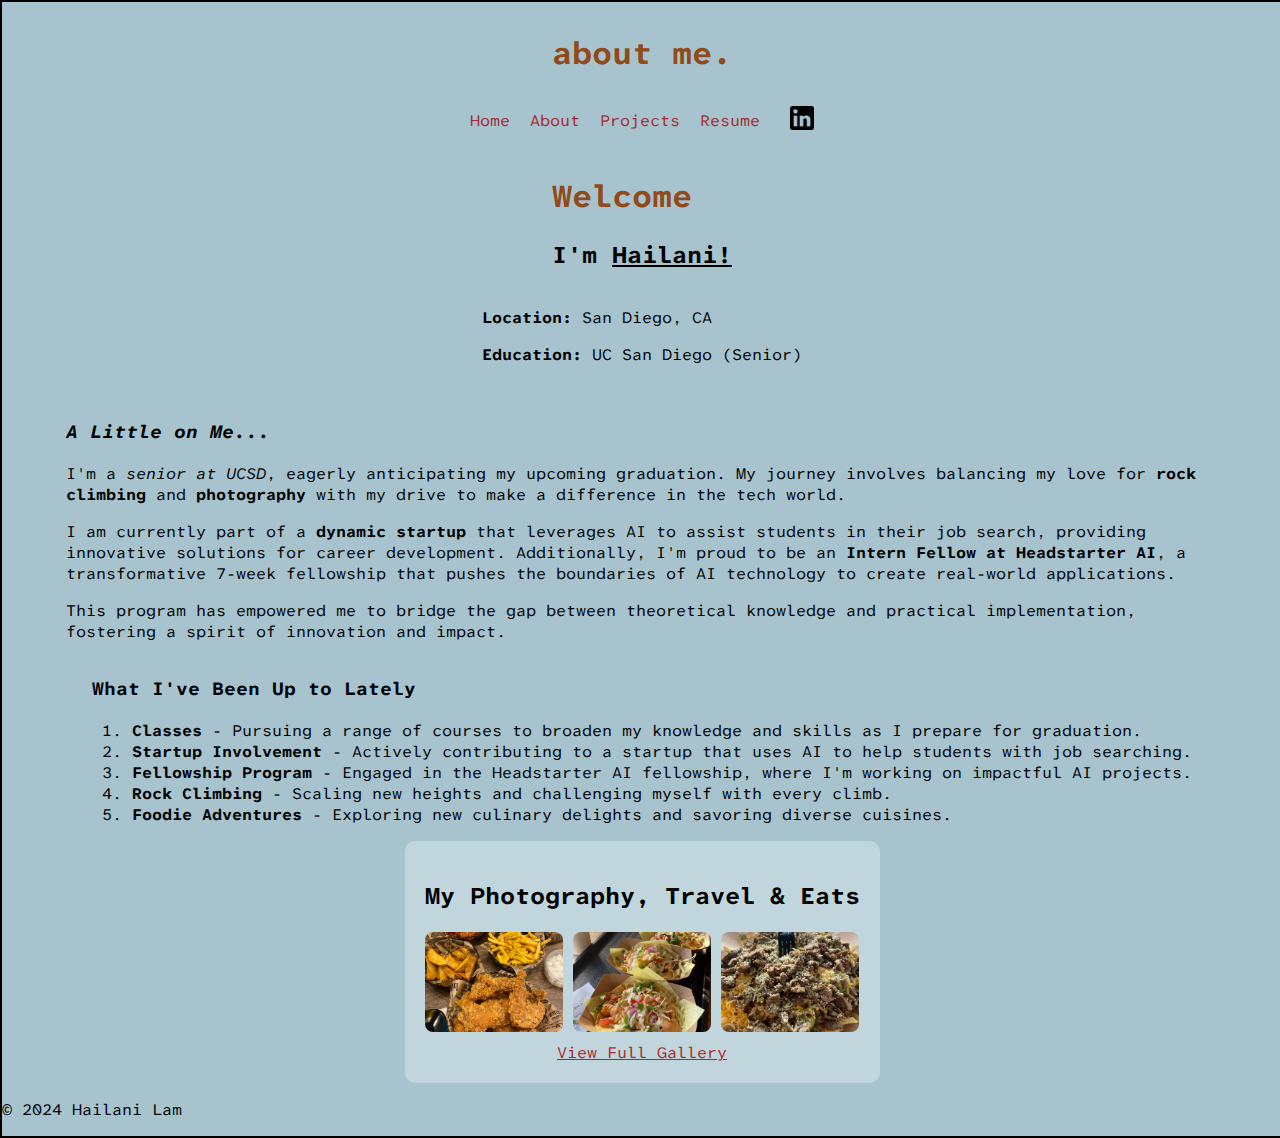
==== about.html @ c0a608bd "HW3 repo copy" ====
<!DOCTYPE html>
<html lang="en">

<head>
    <meta charset="UTF-8">
    <meta name="viewport" content="width=device-width, initial-scale=1, user-scalable=no">
    <title>About Me - Hailani Lam</title>

    <meta name="description" content="About Hailani Lam - A senior at UCSD passionate about tech, AI, rock climbing, and photography.">
    <meta name="keywords" content="Hailani Lam, UCSD, AI, rock climbing, photography, Headstarter AI, job search">
    <meta name="author" content="Hailani Lam">

    <!-- my css stylesheet-->
    <link rel="stylesheet" href="styles.css">

    <!-- downloaf font -->
    <link rel="preconnect" href="https://fonts.googleapis.com">
    <link rel="preconnect" href="https://fonts.gstatic.com" crossorigin>
    <link href="https://fonts.googleapis.com/css2?family=Atkinson+Hyperlegible+Mono:ital,wght@0,200..800;1,200..800&display=swap" rel="stylesheet">
   

</head>

<body>

    <header>
        <h1> about me.</h1>

        <nav class="nav-links">
            <a href="index.html">Home</a> 
            <a href="about.html">About</a> 
            <a href="projects.html">Projects</a> 
            <a href="resume.html">Resume</a> 
            <!-- <a href="contact.html">Contact</a> -->
            <!-- LinkedIn Icon -->
            <a href="https://www.linkedin.com/in/hailani-lam" target="_blank" class="linkedin-icon">
                <img src="images/linkedin_logo.png" alt="LinkedIn">
            </a>
        </nav>

    </header>

    <main>
        <!-- groups same related headings/paragraphs-->
        <hgroup>
            <h1>Welcome</h1>
            <h2>I'm <ins> Hailani! </ins></h2>
        </hgroup>
        

        <aside>
            <div class="aside-box"></div>
                <p><strong>Location:</strong> San Diego, CA</p>
                <p><strong>Education:</strong> UC San Diego (Senior)</p>
            </div>
        </aside>


        <section>
            <br> <!-- create a line break-->
            <h3> <i> A Little on Me... </i></h3>
            <p>I'm a <em>senior at UCSD</em>, eagerly anticipating my upcoming graduation. My journey involves balancing my love for <strong>rock climbing</strong> and <strong>photography</strong> with my drive to make a difference in the tech world.</p>

            <p>I am currently part of a <strong>dynamic startup</strong> that leverages AI to assist students in their job search, providing innovative solutions for career development. Additionally, I'm proud to be an <strong>Intern Fellow at Headstarter AI</strong>, a transformative 7-week fellowship that pushes the boundaries of AI technology to create real-world applications.</p>

            <p>This program has empowered me to bridge the gap between theoretical knowledge and practical implementation, fostering a spirit of innovation and impact.</p>
        </section>

        <section>
            <h3>What I've Been Up to Lately</h3>
            <ol>
                <li><strong>Classes</strong> - Pursuing a range of courses to broaden my knowledge and skills as I prepare for graduation.</li>
                <li><strong>Startup Involvement</strong> - Actively contributing to a startup that uses AI to help students with job searching.</li>
                <li><strong>Fellowship Program</strong> - Engaged in the Headstarter AI fellowship, where I'm working on impactful AI projects.</li>
                <li><strong>Rock Climbing</strong> - Scaling new heights and challenging myself with every climb.</li>
                <li><strong>Foodie Adventures</strong> - Exploring new culinary delights and savoring diverse cuisines.</li>
            </ul> 
        
            
        </section>

     
        <section class="mini-gallery">
            <h2>My Photography, Travel & Eats</h2>
            <div class="gallery-preview">
                <img src="images/bhcchicken_small.JPEG" alt="bhc Chicken">
                <img src="images/oscarseafood_small.jpg" alt="oscarseafood">
                <img src="images/rigobertos_small.jpg" alt="rigobertos">
            </div>
            <a href="gallery.html" class="view-more">View Full Gallery</a>
        </section>
          
  
        
    </main>


    <footer>
        <p>&copy; 2024 Hailani Lam</p>
    </footer>

</body>

</html>
---- styles.css ----
/* Global CSS */

:root {
    --primary-color: #a6c3ce;
    --secondary-color: #87ae73;
    --font-primary: "Atkinson Hyperlegible Mono", "Courier New", monospace;
}

.nav-links {
    display: flex;
    flex-wrap: wrap;
    justify-content: center; /* Centers items */
    align-items: center;
    max-width: 100%; /* Prevents overflow */
    padding: 0 10px;
}


.nav-links a {
    position: relative;
    text-decoration: none;
    color: brown;
    padding: 10px;
}

/* Add an underline effect on hover */
.nav-links a::after {
    content: "";
    position: absolute;
    left: 0;
    bottom: -3px;
    width: 100%;
    height: 2px;
    background-color: brown;
    transform: scaleX(0);
    transition: transform 0.3s ease-in-out;
}

/* Show underline on hover */
.nav-links a:hover::after {
    transform: scaleX(1);
}

/* LinkedIn Icon */
.linkedin-icon {
    display: inline-block;
    margin-left: 10px;
}

/* Style LinkedIn Icon */
.linkedin-icon img {
    width: 24px; /* Adjust size */
    height: auto;
    transition: transform 0.2s ease-in-out;
}

/* Add a hover effect */
.linkedin-icon img:hover {
    transform: scale(1.1);
}

@media (max-width: 768px) {
    .nav-links {
        display: flex;
        flex-wrap: wrap;
        align-items: center;
    }

    .linkedin-icon {
        position: relative;
        margin-left: 5px;
    }

    /* Adjust the image size for mobile */
    .linkedin-icon img {
        width: 20px;
    }
}



/* custom semantics used in the index.html */
.highlight-box {
    display: flex;
    flex-direction: row;
    align-items: center;
    justify-content: space-between;
    text-align: left;
    border: 2px solid black;
    padding: 15px;
    margin: 20px 0;
    background-color: var(--secondary-color)
}

/* stacks text in the highlight box vertical */
.highlight-text {
    display: flex;              /* Enables Flexbox */
    flex-direction: column;     /* Stacks text vertically */
    align-items: center;        /* Centers text horizontally */
    text-align: center;         /* Ensures text is centered */
    flex: 1;                    /* Allows text to take available space */
}

/* Specific styling for your profile image */
.profile-photo {
    width: 100%; /* Makes it responsive within its container */
    max-height: 50dvh;
    max-width: 300px; /* Limits size on larger screens */
    height: auto; /* Ensures proportions remain intact */
    border-radius: 10px; /* Optional: Adds rounded corners */
    margin: 0 auto; /* Centers image */
}

/*  on smaller screens/devices, stacks the images w text*/
@media (max-width: 768px) {
    .highlight-box {
        flex-direction: column; /* Stack text and image */
        text-align: center; /* Center content */
    }

    .profile-photo {
        max-width: 200px; /* Adjust size for mobile */
    }
}

header, footer {
    width: 100dvw; /* Full dynamic viewport width */
}


body {
    font-family: var(--font-primary, Arial, sans-serif); /* added different fallbacks*/ 
    font-display: swap;
    font-optical-sizing: auto;
    font-weight: 400; /* Default weight */
    border: 2px solid black;
    padding: 20px;
    background-color:var(--primary-color, blue);
}

/* Prevent horizontal scrolling */
html, body {
    width: 100%;
    overflow-x: hidden;
}

body {
    margin: 0;
    padding: 0;
    width: 100%;
    overflow-x: hidden;
}


/* Balance header spacing */
header {
    text-align: center;
    padding: 10px 0;
}

/* Ensure sections are centered */
main {
    display: flex;
    flex-direction: column;
    align-items: center;
    max-width: 90%;
    margin: 0 auto;
}

ul {
    padding-left: 20px;
}

strong {
    font-weight: bold;
}

h1 {
    color: color-mix(in srgb, red 50%, green 40%);
}

/* Simple Gallery Grid */
.gallery-grid {
    display: grid;
    grid-template-columns: repeat(auto-fill, minmax(200px, 1fr)); /* Auto-adjust columns */
    gap: 10px; /* Space between items */
    padding: 10px;
}

/* Ensure images & videos resize properly */
.gallery-grid img,
.gallery-grid video {
    width: 100%;  /* Make media responsive */
    height: auto; /* Maintain aspect ratio */
    object-fit: cover; /* Crop nicely */
}

/* Center text in figcaption */
figcaption {
    text-align: center;
    font-size: 0.9rem;
    color: gray;
}


/* adjust globe in index.html*/
.globe-gif {
    width: 50px; /* Adjust size */
    height: auto;
    margin-left: 2px; /* Adds spacing from text */
}

/* Responsive: Reduce size for mobile */
@media (max-width: 600px) {
    .globe-gif {
        width: 30px;
    }
}

.animated-arrow {
    display: inline-block;
    font-size: 2rem;
    text-decoration: none;
    color: var(--primary-color, #3498db);
    margin-top: 10px;
    animation: bounce 1s infinite alternate;
}

/* adds bounce effect to arrow */
@keyframes bounce {
    0% { transform: translateY(0); }
    100% { transform: translateY(10px); }
}

.animated-arrow:hover {
    color: brown;
}

.gallery-grid img:hover {
    transform: scale(1.05);
    transition: transform 0.3s ease-in-out;
}

section:has(img) {
    background-color: color-mix(in srgb, var(--primary-color) 70%, white 30%);
    padding: 20px;
    border-radius: 10px;
}


/* Mini Gallery Preview */
.gallery-preview {
    display: grid;
    grid-template-columns: repeat(auto-fit, minmax(100px, 1fr));
    gap: 10px;
    margin-top: 10px;
}

/* Style images */
.gallery-preview img {
    width: 100%;
    height: 100px;
    object-fit: cover;
    border-radius: 8px;
    transition: transform 0.3s ease-in-out;
}

/* Hover effect for images */
.gallery-preview img:hover {
    transform: scale(1.05);
}

/* Link to Full Gallery */
.view-more {
    display: block;
    text-align: center;
    margin-top: 10px;
    font-size: 1rem;
    color: brown;
    text-decoration: underline;
}
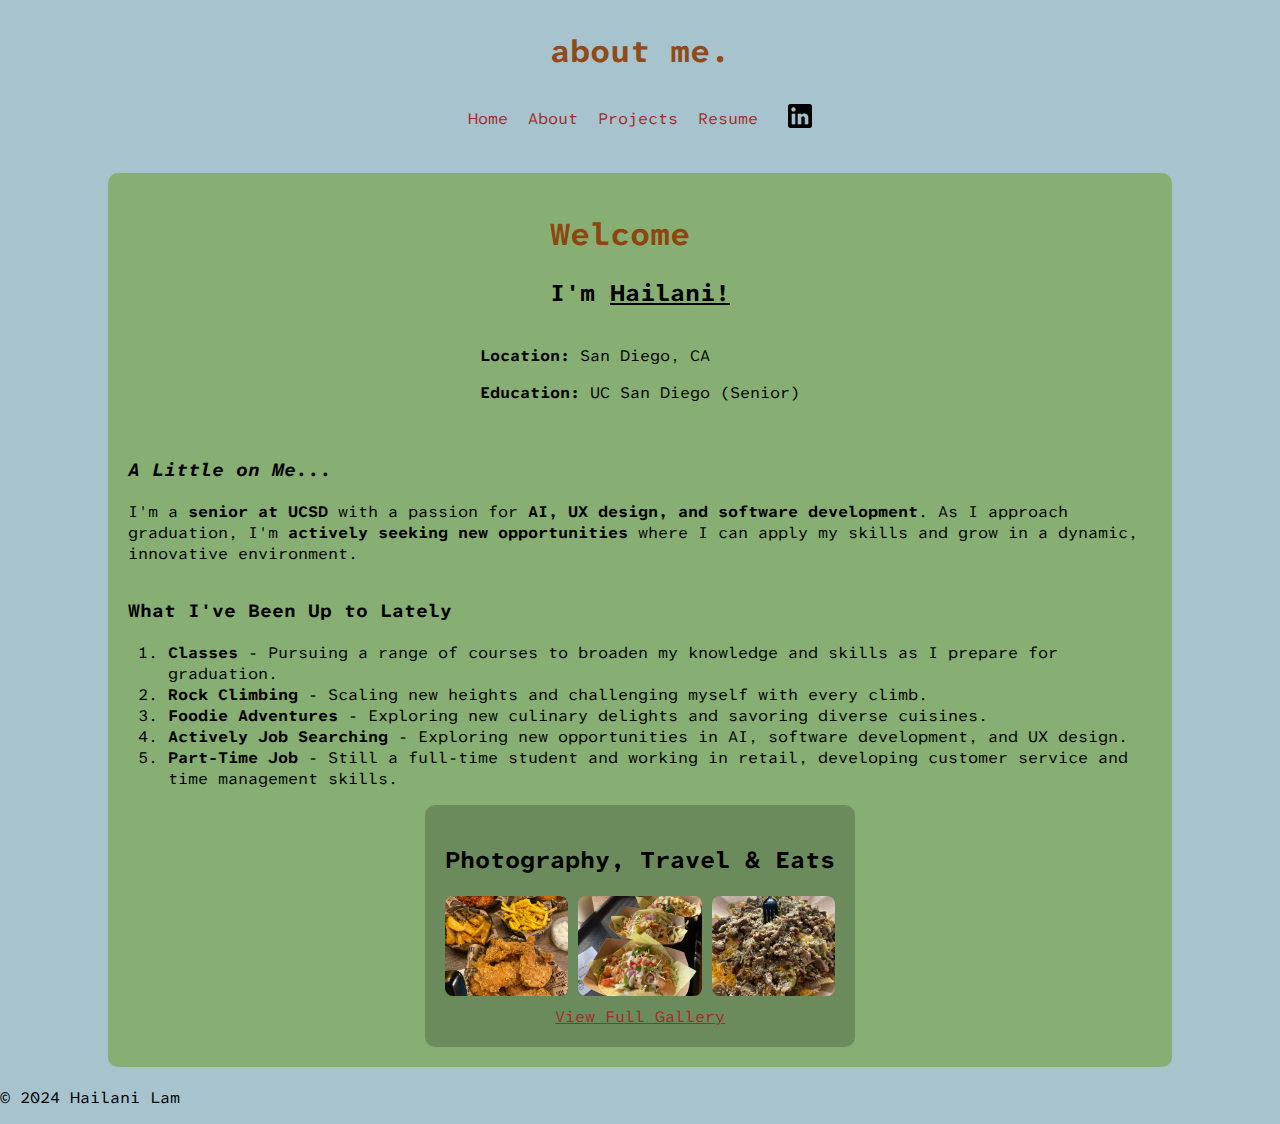
==== commit a278e240: "added UI updates to about.html and gallery.html" ====
--- a/about.html
+++ b/about.html
@@ -13,7 +13,7 @@
     <!-- my css stylesheet-->
     <link rel="stylesheet" href="styles.css">
 
-    <!-- downloaf font -->
+    <!-- download font -->
     <link rel="preconnect" href="https://fonts.googleapis.com">
     <link rel="preconnect" href="https://fonts.gstatic.com" crossorigin>
     <link href="https://fonts.googleapis.com/css2?family=Atkinson+Hyperlegible+Mono:ital,wght@0,200..800;1,200..800&display=swap" rel="stylesheet">
@@ -21,7 +21,7 @@
 
 </head>
 
-<body>
+<body class="about-page">
 
     <header>
         <h1> about me.</h1>
@@ -59,21 +59,22 @@
         <section>
             <br> <!-- create a line break-->
             <h3> <i> A Little on Me... </i></h3>
-            <p>I'm a <em>senior at UCSD</em>, eagerly anticipating my upcoming graduation. My journey involves balancing my love for <strong>rock climbing</strong> and <strong>photography</strong> with my drive to make a difference in the tech world.</p>
+            <p>
+                I'm a <strong>senior at UCSD</strong> with a passion for <strong>AI, UX design, and software development</strong>. 
+                As I approach graduation, I'm <strong>actively seeking new opportunities</strong> where I can apply my skills and grow in a dynamic, innovative environment.
+            </p>
 
-            <p>I am currently part of a <strong>dynamic startup</strong> that leverages AI to assist students in their job search, providing innovative solutions for career development. Additionally, I'm proud to be an <strong>Intern Fellow at Headstarter AI</strong>, a transformative 7-week fellowship that pushes the boundaries of AI technology to create real-world applications.</p>
-
-            <p>This program has empowered me to bridge the gap between theoretical knowledge and practical implementation, fostering a spirit of innovation and impact.</p>
         </section>
 
         <section>
             <h3>What I've Been Up to Lately</h3>
             <ol>
                 <li><strong>Classes</strong> - Pursuing a range of courses to broaden my knowledge and skills as I prepare for graduation.</li>
-                <li><strong>Startup Involvement</strong> - Actively contributing to a startup that uses AI to help students with job searching.</li>
-                <li><strong>Fellowship Program</strong> - Engaged in the Headstarter AI fellowship, where I'm working on impactful AI projects.</li>
                 <li><strong>Rock Climbing</strong> - Scaling new heights and challenging myself with every climb.</li>
                 <li><strong>Foodie Adventures</strong> - Exploring new culinary delights and savoring diverse cuisines.</li>
+                <li><strong>Actively Job Searching</strong> - Exploring new opportunities in AI, software development, and UX design.</li>
+                <li><strong>Part-Time Job</strong> - Still a full-time student and working in retail, developing customer service and time management skills.</li>
+
             </ul> 
         
             
@@ -81,7 +82,7 @@
 
      
         <section class="mini-gallery">
-            <h2>My Photography, Travel & Eats</h2>
+            <h2>Photography, Travel & Eats</h2>
             <div class="gallery-preview">
                 <img src="images/bhcchicken_small.JPEG" alt="bhc Chicken">
                 <img src="images/oscarseafood_small.jpg" alt="oscarseafood">
--- a/styles.css
+++ b/styles.css
@@ -86,7 +86,6 @@
     align-items: center;
     justify-content: space-between;
     text-align: left;
-    border: 2px solid black;
     padding: 15px;
     margin: 20px 0;
     background-color: var(--secondary-color)
@@ -133,7 +132,7 @@
     font-display: swap;
     font-optical-sizing: auto;
     font-weight: 400; /* Default weight */
-    border: 2px solid black;
+    /* border: 2px solid black; */
     padding: 20px;
     background-color:var(--primary-color, blue);
 }
@@ -165,6 +164,7 @@
     align-items: center;
     max-width: 90%;
     margin: 0 auto;
+    /* background-color: var(--secondary-color, #87ae73); */
 }
 
 ul {
@@ -185,6 +185,7 @@
     grid-template-columns: repeat(auto-fill, minmax(200px, 1fr)); /* Auto-adjust columns */
     gap: 10px; /* Space between items */
     padding: 10px;
+    background-color: var(--secondary-color)
 }
 
 /* Ensure images & videos resize properly */
@@ -199,7 +200,7 @@
 figcaption {
     text-align: center;
     font-size: 0.9rem;
-    color: gray;
+    color: brown;
 }
 
 
@@ -248,6 +249,9 @@
 }
 
 
+.mini-gallery{
+    background-color: color-mix(in srgb, var(--secondary-color) 80%, black 20%);
+}
 /* Mini Gallery Preview */
 .gallery-preview {
     display: grid;
@@ -279,3 +283,87 @@
     color: brown;
     text-decoration: underline;
 }
+
+/* Project Grid */
+.project-grid {
+    display: flex;
+    flex-wrap: wrap;
+    gap: 20px;
+    justify-content: center;
+    padding: 20px;
+}
+
+/* Project Card Styling */
+project-card {
+    display: inline-block;
+}
+
+/* Button Container */
+.button-container {
+    display: flex;
+    justify-content: center;
+    gap: 10px; /* Space between buttons */
+    margin-bottom: 10px;
+}
+
+/* Standard Button Styling */
+button {
+    background-color: var(--secondary-color, #87ae73);
+    color: white;
+    border: none;
+    padding: 12px 20px;
+    font-size: 1rem;
+    cursor: pointer;
+    border-radius: 5px;
+    width: 150px; /* ✅ Fixed width for all buttons */
+    text-align: center;
+    transition: background 0.3s ease-in-out;
+}
+
+/* Hover Effect */
+button:hover {
+    background-color: color-mix(in srgb, var(--secondary-color) 80%, black 20%);
+}
+
+/* Loading Message Styling */
+#statusMessage {
+    font-size: 1rem;
+    color: #333;
+    margin-top: 10px;
+    font-weight: bold;
+    text-align: center;
+}
+
+/* Responsive Design: Make buttons full-width on smaller screens */
+@media (max-width: 600px) {
+    button {
+        width: 100%;
+    }
+}
+
+
+/* Ensure the container takes the full height */
+.pdf-container {
+    width: 100%;
+    height: 100vh; /* Full viewport height */
+    display: flex;
+    justify-content: center;
+    align-items: center;
+}
+
+/* Style the iframe to fill the container */
+.full-page-pdf {
+    width: 100%;
+    height: 100vh; /* Full viewport height */
+    border: none; /* Removes iframe border */
+}
+
+/* Optional: Keep content readable */
+.about-page main {
+    background-color: var(--secondary-color); /* Light background for text readability */
+    color: black;
+    padding: 20px;
+    border-radius: 10px;
+    max-width: 80%;
+    margin: 20px auto;
+}